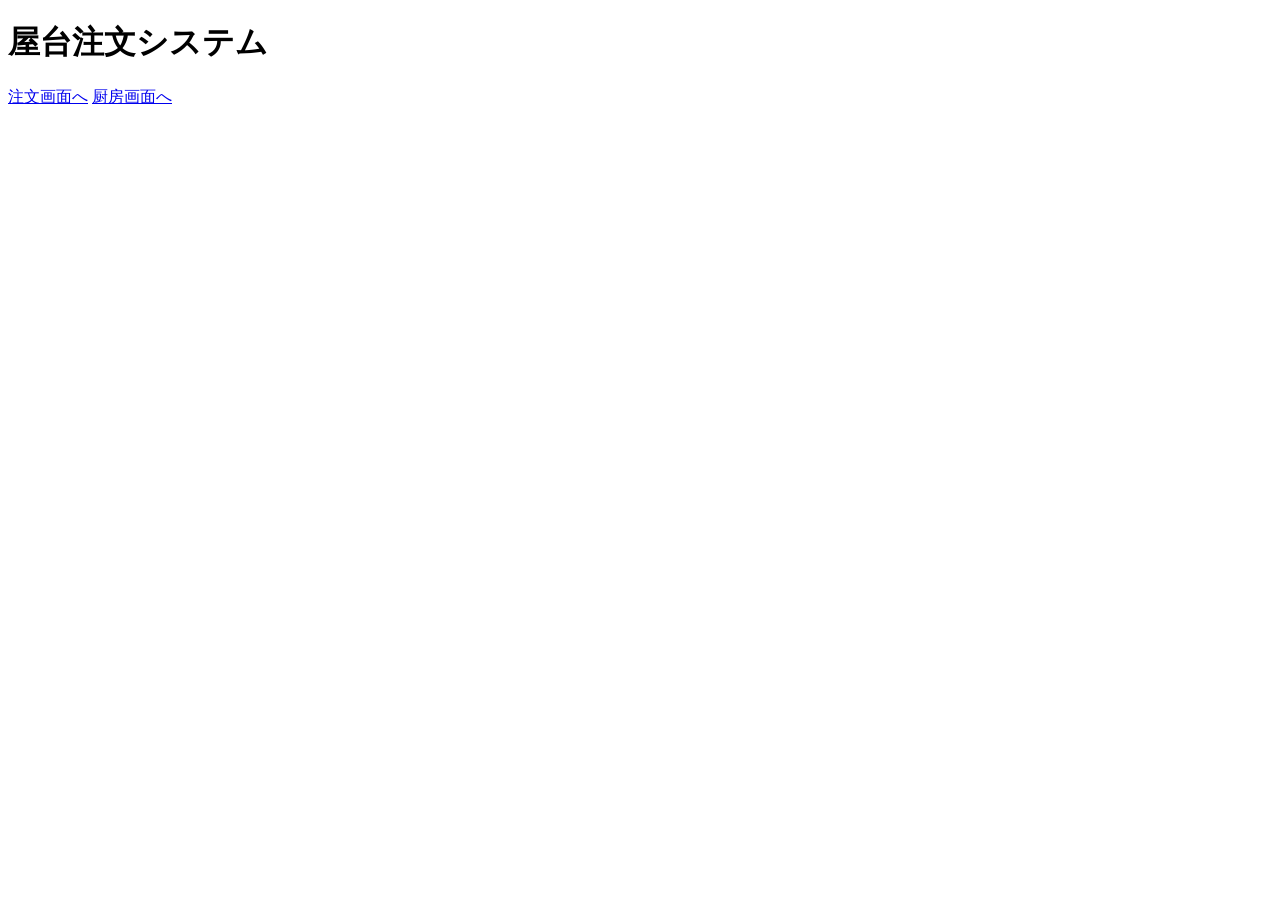
==== index.html @ b67e3ec1 "Add files via upload" ====
<!DOCTYPE html>
<html lang="ja">
<head>
<meta charset="UTF-8">
<meta name="viewport" content="width=device-width, initial-scale=1.0">
<title>屋台注文システム</title>
<link rel="stylesheet" href="style.css">
</head>
<body>
  <div class="top-page">
    <h1 class="top-page-title">屋台注文システム</h1>
    <div class="top-links">
      <a class="top-link-button top-link-order" href="order.html">注文画面へ</a>
      <a class="top-link-button top-link-kitchen" href="kitchen.html">厨房画面へ</a>
    </div>
  </div>
</body>
</html>
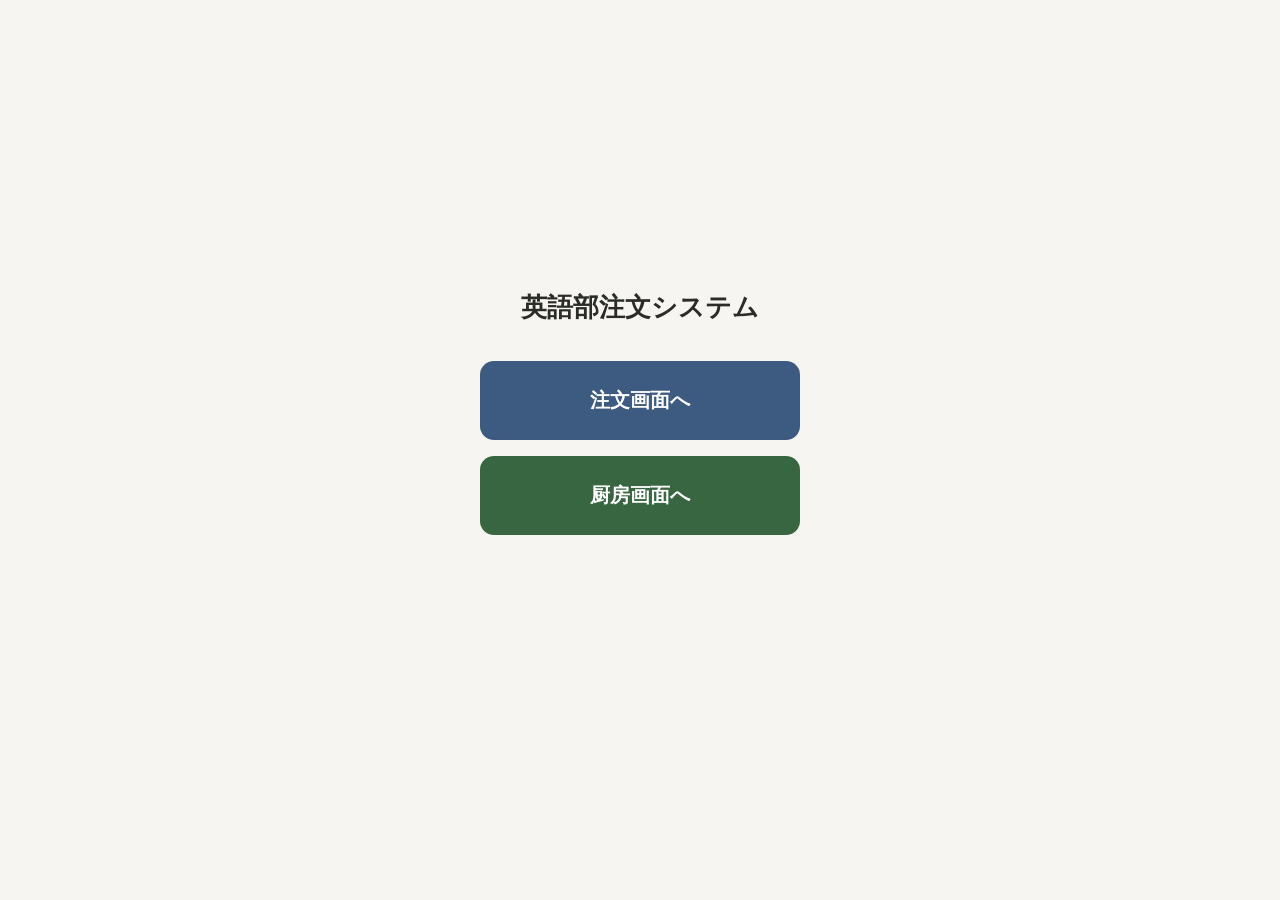
==== commit 47ff2b8e: "Change title and header for English order system" ====
--- a/index.html
+++ b/index.html
@@ -3,12 +3,12 @@
 <head>
 <meta charset="UTF-8">
 <meta name="viewport" content="width=device-width, initial-scale=1.0">
-<title>屋台注文システム</title>
+<title>英語部注文システム</title>
 <link rel="stylesheet" href="style.css">
 </head>
 <body>
   <div class="top-page">
-    <h1 class="top-page-title">屋台注文システム</h1>
+    <h1 class="top-page-title">英語部注文システム</h1>
     <div class="top-links">
       <a class="top-link-button top-link-order" href="order.html">注文画面へ</a>
       <a class="top-link-button top-link-kitchen" href="kitchen.html">厨房画面へ</a>
--- a/style.css
+++ b/style.css
@@ -0,0 +1,182 @@
+:root {
+  --bg: #f6f5f1;
+  --ink: #2b2b28;
+  --sub-ink: #8a8578;
+  --card-bg: #ffffff;
+  --border: #ddd8cc;
+  --order-accent: #3d5a80;
+  --order-accent-dark: #2c4360;
+  --kitchen-accent: #386641;
+  --kitchen-accent-bg: #e7f0e4;
+  --oldest-highlight: #bc6c25;
+}
+
+* {
+  box-sizing: border-box;
+}
+
+body {
+  margin: 0;
+  padding: 16px;
+  background: var(--bg);
+  color: var(--ink);
+  font-family: -apple-system, BlinkMacSystemFont, "Hiragino Sans", "Yu Gothic Medium", "Noto Sans JP", sans-serif;
+  -webkit-tap-highlight-color: transparent;
+}
+
+h1 {
+  font-size: 1.3rem;
+  margin: 0;
+}
+
+.section-title {
+  font-size: 1rem;
+  color: var(--sub-ink);
+  margin: 20px 0 10px;
+  font-weight: bold;
+}
+
+/* トップページ */
+.top-page {
+  display: flex;
+  flex-direction: column;
+  align-items: center;
+  justify-content: center;
+  min-height: 88vh;
+  gap: 36px;
+  text-align: center;
+}
+
+.top-page-title {
+  font-size: 1.6rem;
+  margin: 0;
+}
+
+.top-links {
+  display: flex;
+  flex-direction: column;
+  gap: 16px;
+  width: 100%;
+  max-width: 320px;
+}
+
+.top-link-button {
+  display: block;
+  padding: 26px 16px;
+  border-radius: 14px;
+  font-size: 1.25rem;
+  font-weight: bold;
+  text-decoration: none;
+  color: #fff;
+}
+
+.top-link-order {
+  background: var(--order-accent);
+}
+
+.top-link-kitchen {
+  background: var(--kitchen-accent);
+}
+
+/* ヘッダー(注文画面・厨房画面 共通) */
+.page-header {
+  display: flex;
+  align-items: baseline;
+  gap: 14px;
+  padding-bottom: 12px;
+  border-bottom: 2px solid var(--border);
+  margin-bottom: 4px;
+}
+
+.back-link {
+  text-decoration: none;
+  color: var(--sub-ink);
+  font-size: 0.85rem;
+  white-space: nowrap;
+}
+
+/* 商品ボタン(注文画面) */
+.product-buttons {
+  display: grid;
+  grid-template-columns: repeat(2, 1fr);
+  gap: 12px;
+  margin: 16px 0 8px;
+}
+
+.product-button {
+  padding: 24px 8px;
+  font-size: 1.1rem;
+  font-weight: bold;
+  border: none;
+  border-radius: 12px;
+  background: var(--order-accent);
+  color: #fff;
+  cursor: pointer;
+}
+
+.product-button:active {
+  background: var(--order-accent-dark);
+}
+
+/* 注文カード一覧(注文画面・厨房画面で共通) */
+.order-list {
+  display: flex;
+  flex-wrap: wrap;
+  gap: 12px;
+  min-height: 60px;
+}
+
+.empty-message {
+  color: var(--sub-ink);
+}
+
+.order-card {
+  all: unset;
+  box-sizing: border-box;
+  cursor: pointer;
+  width: 148px;
+  background: var(--card-bg);
+  border: 2px solid var(--border);
+  border-radius: 12px;
+  padding: 12px;
+  display: flex;
+  flex-direction: column;
+  gap: 6px;
+  box-shadow: 0 1px 3px rgba(0, 0, 0, 0.12);
+}
+
+.order-card-oldest {
+  border-color: var(--oldest-highlight);
+  border-width: 3px;
+}
+
+.order-card-number {
+  font-size: 0.75rem;
+  color: var(--sub-ink);
+}
+
+.order-card-name {
+  font-size: 1.15rem;
+  font-weight: bold;
+  line-height: 1.3;
+}
+
+.order-card-time {
+  font-size: 0.75rem;
+  color: var(--sub-ink);
+}
+
+.order-card-button-label {
+  margin-top: 4px;
+  text-align: center;
+  padding: 9px 4px;
+  border-radius: 8px;
+  background: #f0efe9;
+  font-weight: bold;
+  font-size: 0.95rem;
+}
+
+.order-list-kitchen .order-card-button-label {
+  background: var(--kitchen-accent-bg);
+  color: var(--kitchen-accent);
+}
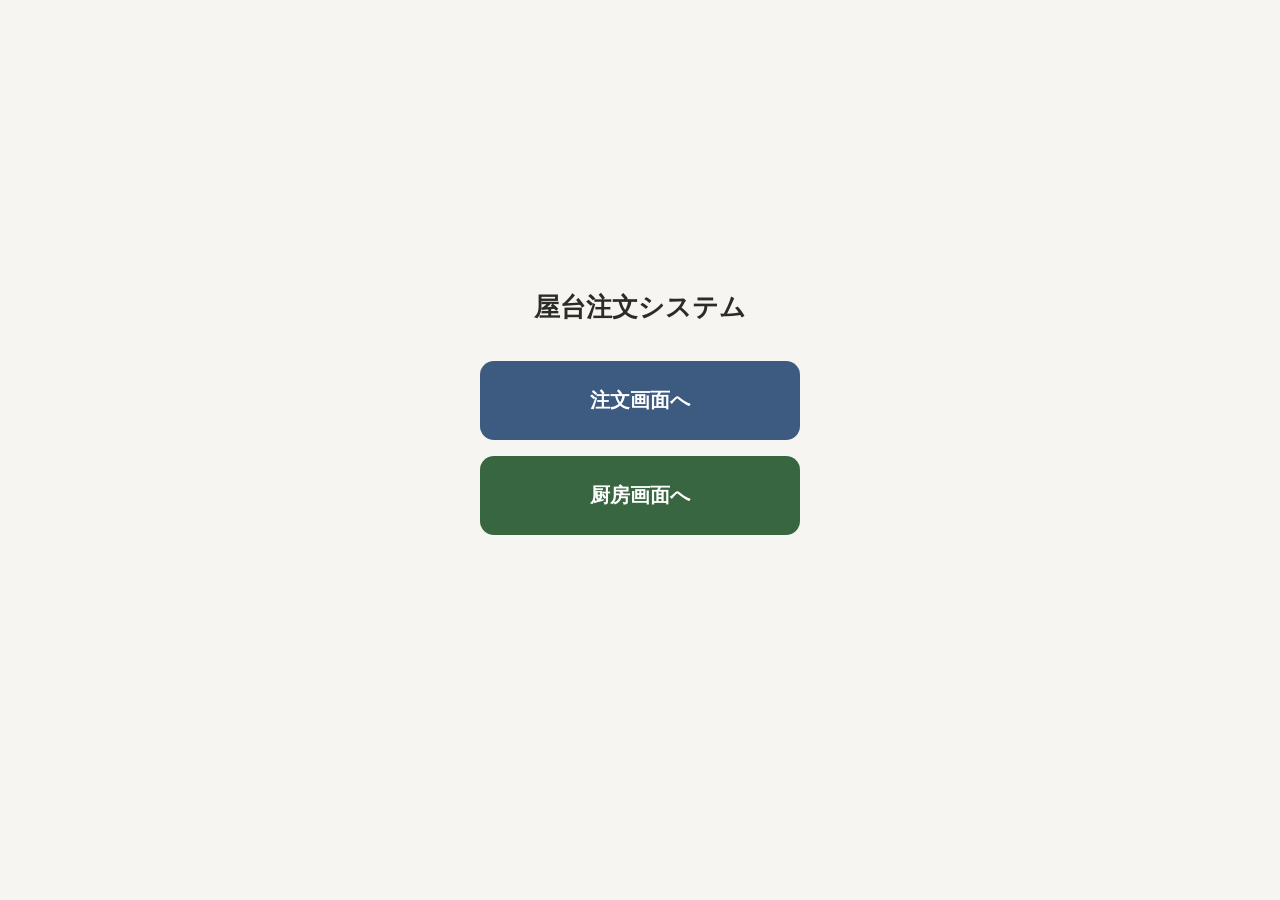
==== commit 9bc9f15d: "Add files via upload" ====
--- a/index.html
+++ b/index.html
@@ -3,12 +3,12 @@
 <head>
 <meta charset="UTF-8">
 <meta name="viewport" content="width=device-width, initial-scale=1.0">
-<title>英語部注文システム</title>
+<title>屋台注文システム</title>
 <link rel="stylesheet" href="style.css">
 </head>
 <body>
   <div class="top-page">
-    <h1 class="top-page-title">英語部注文システム</h1>
+    <h1 class="top-page-title">屋台注文システム</h1>
     <div class="top-links">
       <a class="top-link-button top-link-order" href="order.html">注文画面へ</a>
       <a class="top-link-button top-link-kitchen" href="kitchen.html">厨房画面へ</a>
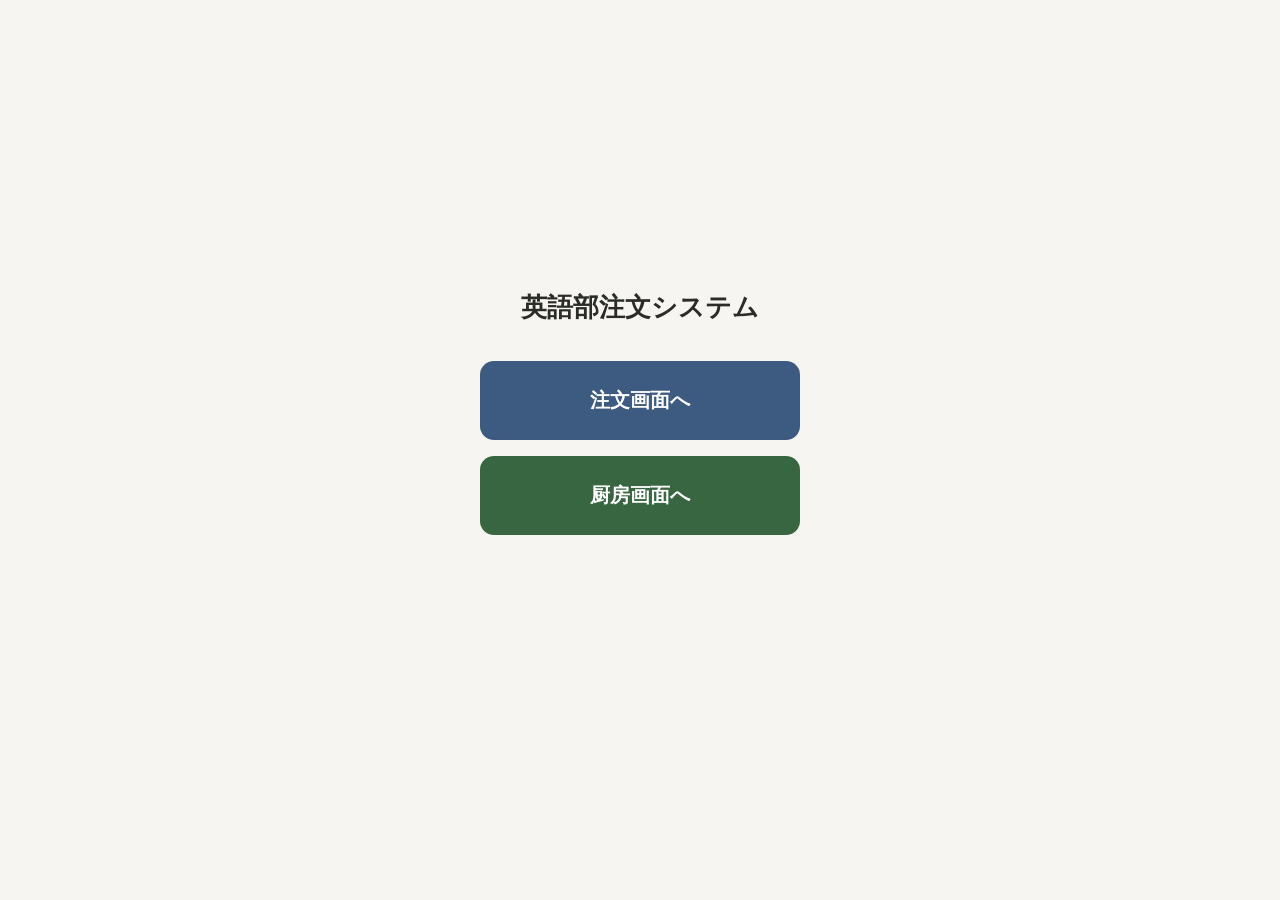
==== commit a9988a82: "Change title and heading from '屋台注文システム' to '英語部注文システム'" ====
--- a/index.html
+++ b/index.html
@@ -3,12 +3,12 @@
 <head>
 <meta charset="UTF-8">
 <meta name="viewport" content="width=device-width, initial-scale=1.0">
-<title>屋台注文システム</title>
+<title>英語部注文システム</title>
 <link rel="stylesheet" href="style.css">
 </head>
 <body>
   <div class="top-page">
-    <h1 class="top-page-title">屋台注文システム</h1>
+    <h1 class="top-page-title">英語部注文システム</h1>
     <div class="top-links">
       <a class="top-link-button top-link-order" href="order.html">注文画面へ</a>
       <a class="top-link-button top-link-kitchen" href="kitchen.html">厨房画面へ</a>
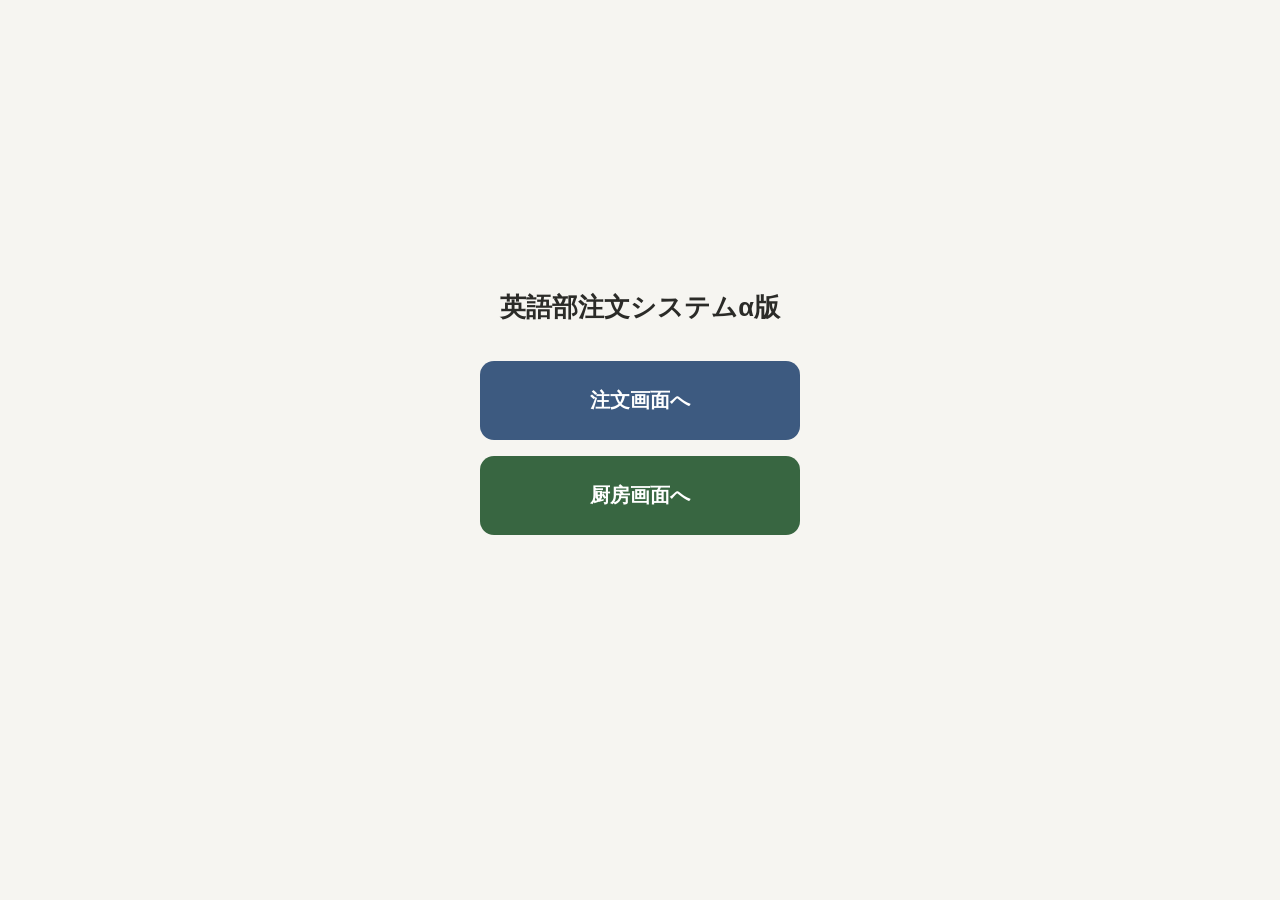
==== commit 2c7fa0a6: "Update index.html" ====
--- a/index.html
+++ b/index.html
@@ -3,12 +3,12 @@
 <head>
 <meta charset="UTF-8">
 <meta name="viewport" content="width=device-width, initial-scale=1.0">
-<title>英語部注文システム</title>
+<title>英語部注文システムα版</title>
 <link rel="stylesheet" href="style.css">
 </head>
 <body>
   <div class="top-page">
-    <h1 class="top-page-title">英語部注文システム</h1>
+    <h1 class="top-page-title">英語部注文システムα版</h1>
     <div class="top-links">
       <a class="top-link-button top-link-order" href="order.html">注文画面へ</a>
       <a class="top-link-button top-link-kitchen" href="kitchen.html">厨房画面へ</a>
